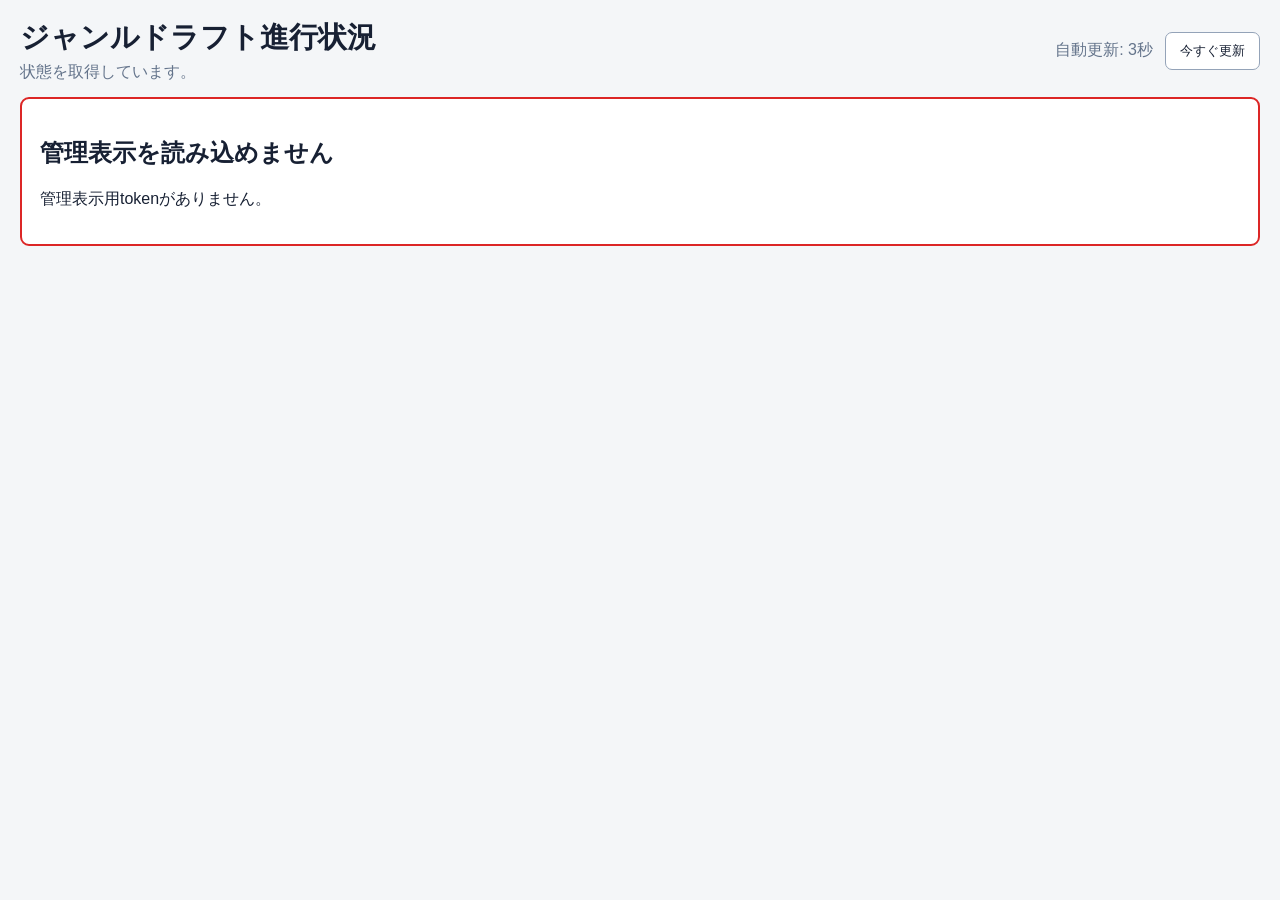
==== admin/index.html @ b1d2f93a "rev0820; admin" ====
<!DOCTYPE html>
<html lang="ja">
<head>
<meta charset="UTF-8">
<meta name="viewport" content="width=device-width, initial-scale=1.0">
<title>ジャンルドラフト進行状況</title>
<link rel="stylesheet" href="./admin.css">
</head>
<body>
<main class="admin-container">
  <header class="admin-header">
    <div>
      <h1>ジャンルドラフト進行状況</h1>
      <p id="set-label" class="subtle">状態を取得しています。</p>
    </div>
    <div class="header-actions">
      <span id="auto-refresh-status" class="subtle">自動更新: 3秒</span>
      <button id="refresh-button" type="button">今すぐ更新</button>
    </div>
  </header>

  <section id="error-panel" class="error-panel" hidden>
    <h2>管理表示を読み込めません</h2>
    <p id="error-message"></p>
  </section>

  <section id="status-panel" hidden>
    <div class="summary-grid">
      <div class="summary-card">
        <span class="summary-label">回答受付</span>
        <strong id="reception-status"></strong>
      </div>
      <div class="summary-card">
        <span class="summary-label">ドラフト状態</span>
        <strong id="draft-status"></strong>
      </div>
      <div class="summary-card">
        <span class="summary-label">進行</span>
        <strong id="progress-label"></strong>
      </div>
      <div class="summary-card">
        <span class="summary-label">最終取得時刻</span>
        <strong id="fetched-at"></strong>
      </div>
    </div>

    <div class="table-wrap">
      <table class="status-table">
        <thead>
          <tr>
            <th class="rank-col">順位</th>
            <th class="name-col">参加者</th>
            <th class="answer-col">希望回答</th>
            <th>第1巡</th>
            <th>第2巡</th>
            <th>第3巡</th>
            <th class="final-col">最終結果</th>
          </tr>
        </thead>
        <tbody id="participant-rows"></tbody>
      </table>
    </div>
  </section>
</main>

<script src="../js/config.js"></script>
<script src="../js/api.js"></script>
<script src="./admin.js"></script>
</body>
</html>
---- admin/admin.css ----
* {
  box-sizing: border-box;
}

body {
  margin: 0;
  font-family: -apple-system, BlinkMacSystemFont, "Segoe UI", "Noto Sans JP", sans-serif;
  background: #f4f6f8;
  color: #172033;
}

.admin-container {
  max-width: 1700px;
  margin: 0 auto;
  padding: 18px 20px 36px;
}

.admin-header {
  display: flex;
  justify-content: space-between;
  align-items: center;
  gap: 24px;
  margin-bottom: 14px;
}

h1 {
  margin: 0 0 4px;
  font-size: 1.8rem;
}

.subtle {
  margin: 0;
  color: #64748b;
}

.header-actions {
  display: flex;
  align-items: center;
  gap: 12px;
}

button {
  padding: 9px 14px;
  border: 1px solid #94a3b8;
  border-radius: 7px;
  background: #fff;
  color: #172033;
  cursor: pointer;
}

.summary-grid {
  display: grid;
  grid-template-columns: repeat(4, minmax(160px, 1fr));
  gap: 10px;
  margin-bottom: 14px;
}

.summary-card {
  padding: 10px 12px;
  border: 1px solid #cbd5e1;
  border-radius: 9px;
  background: #fff;
}

.summary-label {
  display: block;
  color: #64748b;
  font-size: .82rem;
  margin-bottom: 3px;
}

.error-panel {
  padding: 18px;
  border: 2px solid #dc2626;
  border-radius: 9px;
  background: #fff;
}

.table-wrap {
  overflow-x: auto;
  background: #fff;
  border: 1px solid #cbd5e1;
  border-radius: 9px;
}

.status-table {
  width: 100%;
  border-collapse: collapse;
  table-layout: fixed;
  font-size: .93rem;
}

.status-table th,
.status-table td {
  border-bottom: 1px solid #e2e8f0;
  border-right: 1px solid #e2e8f0;
  padding: 8px 9px;
  vertical-align: middle;
}

.status-table th:last-child,
.status-table td:last-child {
  border-right: 0;
}

.status-table th {
  position: sticky;
  top: 0;
  z-index: 1;
  background: #eaf0f6;
  text-align: left;
}

.status-table tbody tr:last-child td {
  border-bottom: 0;
}

.rank-col {
  width: 58px;
  text-align: center !important;
}

.name-col {
  width: 150px;
}

.answer-col {
  width: 175px;
}

.final-col {
  width: 270px;
}

.answer-main {
  font-weight: 700;
}

.answer-time {
  display: block;
  margin-top: 3px;
  color: #64748b;
  font-size: .78rem;
}

.round-empty,
.final-empty {
  color: #94a3b8;
}

.round-genre {
  font-weight: 700;
}

.round-rank {
  display: block;
  margin-top: 2px;
  color: #475569;
  font-size: .78rem;
}

.final-item {
  display: block;
  margin: 2px 0;
}

@media (max-width: 900px) {
  .admin-header {
    flex-direction: column;
    align-items: stretch;
  }

  .summary-grid {
    grid-template-columns: repeat(2, minmax(140px, 1fr));
  }

  .status-table {
    min-width: 1200px;
  }
}
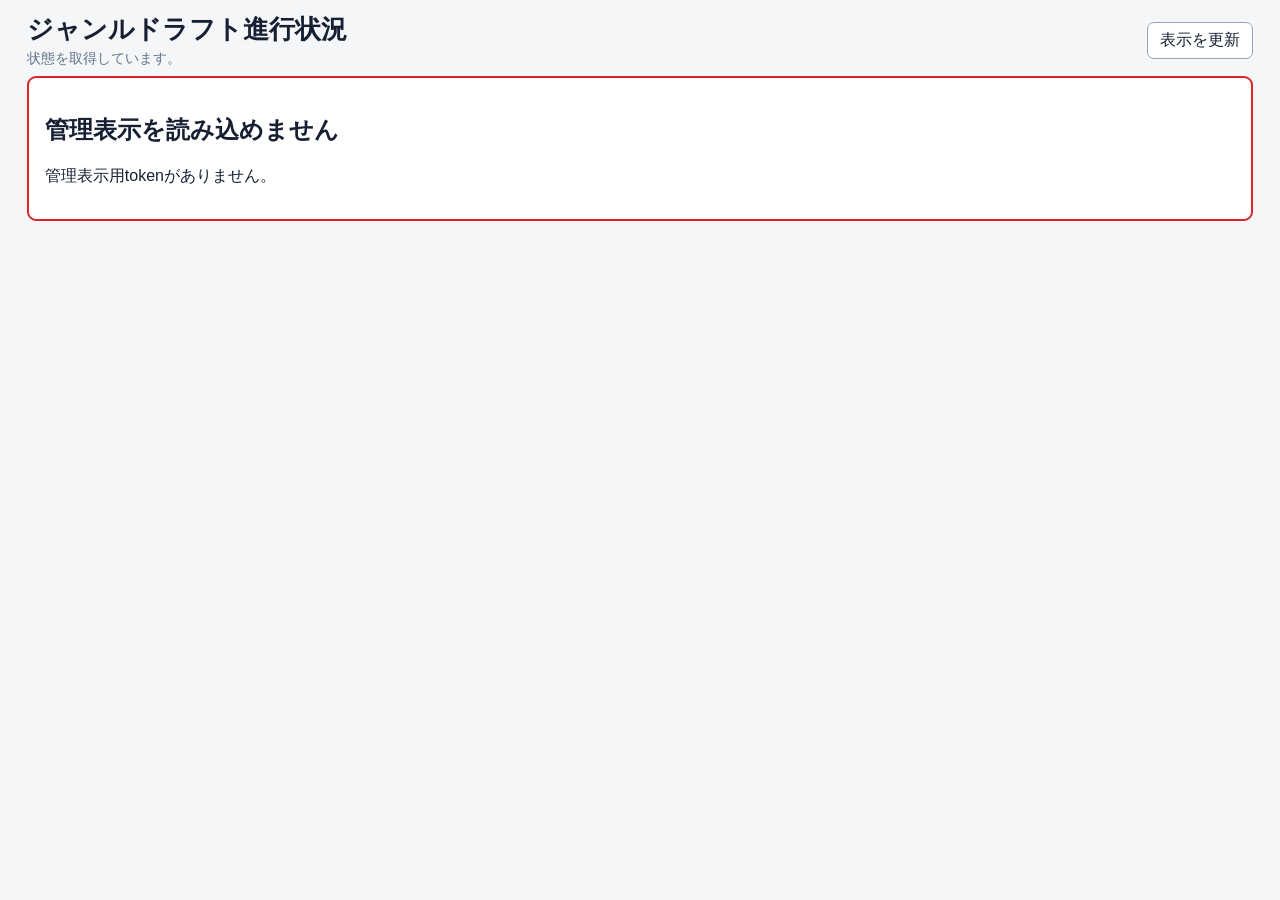
==== commit d1fcd51f: "revised admin view" ====
--- a/admin/index.html
+++ b/admin/index.html
@@ -13,9 +13,9 @@
       <h1>ジャンルドラフト進行状況</h1>
       <p id="set-label" class="subtle">状態を取得しています。</p>
     </div>
+
     <div class="header-actions">
-      <span id="auto-refresh-status" class="subtle">自動更新: 3秒</span>
-      <button id="refresh-button" type="button">今すぐ更新</button>
+      <button id="refresh-button" type="button">表示を更新</button>
     </div>
   </header>
 
@@ -25,43 +25,82 @@
   </section>
 
   <section id="status-panel" hidden>
-    <div class="summary-grid">
-      <div class="summary-card">
+    <div class="summary-row">
+      <div>
         <span class="summary-label">回答受付</span>
         <strong id="reception-status"></strong>
       </div>
-      <div class="summary-card">
+      <div>
         <span class="summary-label">ドラフト状態</span>
         <strong id="draft-status"></strong>
       </div>
-      <div class="summary-card">
+      <div>
         <span class="summary-label">進行</span>
         <strong id="progress-label"></strong>
       </div>
-      <div class="summary-card">
-        <span class="summary-label">最終取得時刻</span>
+      <div>
+        <span class="summary-label">表示更新</span>
         <strong id="fetched-at"></strong>
       </div>
     </div>
 
-    <div class="table-wrap">
-      <table class="status-table">
-        <thead>
-          <tr>
-            <th class="rank-col">順位</th>
-            <th class="name-col">参加者</th>
-            <th class="answer-col">希望回答</th>
-            <th>第1巡</th>
-            <th>第2巡</th>
-            <th>第3巡</th>
-            <th class="final-col">最終結果</th>
-          </tr>
-        </thead>
-        <tbody id="participant-rows"></tbody>
-      </table>
+    <nav class="round-links" aria-label="巡別結果">
+      <button class="round-link" type="button" data-round="1">第1巡</button>
+      <button class="round-link" type="button" data-round="2">第2巡</button>
+      <button class="round-link" type="button" data-round="3">第3巡</button>
+    </nav>
+
+    <div class="participant-tables">
+      <div class="table-wrap">
+        <table class="status-table">
+          <thead>
+            <tr>
+              <th class="rank-col">順位</th>
+              <th class="name-col">参加者</th>
+              <th class="answer-col">回答状況</th>
+              <th class="final-col">最終結果</th>
+            </tr>
+          </thead>
+          <tbody id="participant-rows-left"></tbody>
+        </table>
+      </div>
+
+      <div class="table-wrap">
+        <table class="status-table">
+          <thead>
+            <tr>
+              <th class="rank-col">順位</th>
+              <th class="name-col">参加者</th>
+              <th class="answer-col">回答状況</th>
+              <th class="final-col">最終結果</th>
+            </tr>
+          </thead>
+          <tbody id="participant-rows-right"></tbody>
+        </table>
+      </div>
     </div>
   </section>
 </main>
+
+<dialog id="round-dialog" class="round-dialog">
+  <div class="dialog-header">
+    <h2 id="round-dialog-title">第1巡 結果</h2>
+    <button id="dialog-close" type="button" class="dialog-close">閉じる</button>
+  </div>
+
+  <div class="round-dialog-table-wrap">
+    <table class="round-dialog-table">
+      <thead>
+        <tr>
+          <th class="dialog-rank-col">順位</th>
+          <th class="dialog-name-col">参加者</th>
+          <th>その巡の結果</th>
+        </tr>
+      </thead>
+      <tbody id="round-dialog-body"></tbody>
+    </table>
+  </div>
+</dialog>
 
 <script src="../js/config.js"></script>
 <script src="../js/api.js"></script>
--- a/admin/admin.css
+++ b/admin/admin.css
@@ -10,92 +10,123 @@
 }
 
 .admin-container {
-  max-width: 1700px;
+  width: min(98vw, 1800px);
   margin: 0 auto;
-  padding: 18px 20px 36px;
+  padding: 12px 14px 20px;
 }
 
 .admin-header {
   display: flex;
   justify-content: space-between;
   align-items: center;
-  gap: 24px;
-  margin-bottom: 14px;
+  gap: 20px;
+  margin-bottom: 8px;
 }
 
 h1 {
-  margin: 0 0 4px;
-  font-size: 1.8rem;
+  margin: 0 0 2px;
+  font-size: clamp(1.35rem, 2vw, 1.9rem);
 }
 
 .subtle {
   margin: 0;
   color: #64748b;
+  font-size: .88rem;
 }
 
 .header-actions {
   display: flex;
   align-items: center;
-  gap: 12px;
+  gap: 10px;
 }
 
 button {
-  padding: 9px 14px;
+  padding: 7px 12px;
   border: 1px solid #94a3b8;
   border-radius: 7px;
   background: #fff;
   color: #172033;
   cursor: pointer;
-}
-
-.summary-grid {
+  font: inherit;
+}
+
+button:hover {
+  background: #f8fafc;
+}
+
+.summary-row {
   display: grid;
-  grid-template-columns: repeat(4, minmax(160px, 1fr));
-  gap: 10px;
-  margin-bottom: 14px;
-}
-
-.summary-card {
-  padding: 10px 12px;
+  grid-template-columns: repeat(4, minmax(120px, 1fr));
+  gap: 6px 14px;
+  margin-bottom: 8px;
+  padding: 7px 10px;
   border: 1px solid #cbd5e1;
-  border-radius: 9px;
-  background: #fff;
+  border-radius: 8px;
+  background: #fff;
+}
+
+.summary-row > div {
+  min-width: 0;
 }
 
 .summary-label {
-  display: block;
+  display: inline-block;
+  margin-right: 6px;
   color: #64748b;
-  font-size: .82rem;
-  margin-bottom: 3px;
+  font-size: .78rem;
 }
 
 .error-panel {
-  padding: 18px;
+  padding: 16px;
   border: 2px solid #dc2626;
   border-radius: 9px;
   background: #fff;
 }
 
+.round-links {
+  display: flex;
+  justify-content: center;
+  gap: 14px;
+  margin: 7px 0 9px;
+}
+
+.round-link {
+  min-width: 110px;
+  padding: 7px 16px;
+  border-color: #2563eb;
+  color: #1d4ed8;
+  font-weight: 700;
+  text-decoration: underline;
+}
+
+.participant-tables {
+  display: grid;
+  grid-template-columns: 1fr 1fr;
+  gap: 10px;
+  align-items: start;
+}
+
 .table-wrap {
-  overflow-x: auto;
+  overflow: hidden;
   background: #fff;
   border: 1px solid #cbd5e1;
-  border-radius: 9px;
+  border-radius: 8px;
 }
 
 .status-table {
   width: 100%;
   border-collapse: collapse;
   table-layout: fixed;
-  font-size: .93rem;
+  font-size: clamp(.72rem, .95vw, .9rem);
 }
 
 .status-table th,
 .status-table td {
   border-bottom: 1px solid #e2e8f0;
   border-right: 1px solid #e2e8f0;
-  padding: 8px 9px;
+  padding: 5px 6px;
   vertical-align: middle;
+  line-height: 1.25;
 }
 
 .status-table th:last-child,
@@ -103,78 +134,150 @@
   border-right: 0;
 }
 
+.status-table tr:last-child td {
+  border-bottom: 0;
+}
+
 .status-table th {
+  background: #eaf0f6;
+  text-align: left;
+  white-space: nowrap;
+}
+
+.rank-col {
+  width: 46px;
+  text-align: center !important;
+}
+
+.name-col {
+  width: 112px;
+}
+
+.answer-col {
+  width: 128px;
+}
+
+.final-col {
+  width: auto;
+}
+
+.answer-main {
+  font-weight: 700;
+}
+
+.answer-time {
+  display: block;
+  margin-top: 2px;
+  color: #64748b;
+  font-size: .72rem;
+  white-space: nowrap;
+}
+
+.final-empty {
+  color: #94a3b8;
+}
+
+.final-items {
+  display: flex;
+  flex-wrap: wrap;
+  gap: 2px 8px;
+}
+
+.final-item {
+  white-space: nowrap;
+}
+
+.final-rank {
+  color: #475569;
+  font-size: .78em;
+}
+
+/* 巡別結果ダイアログ */
+.round-dialog {
+  width: min(760px, 92vw);
+  max-height: 88vh;
+  padding: 0;
+  border: 1px solid #64748b;
+  border-radius: 10px;
+  background: #fff;
+}
+
+.round-dialog::backdrop {
+  background: rgba(15, 23, 42, .55);
+}
+
+.dialog-header {
+  display: flex;
+  justify-content: space-between;
+  align-items: center;
+  gap: 16px;
+  padding: 12px 14px;
+  border-bottom: 1px solid #cbd5e1;
+  background: #eef3f8;
+}
+
+.dialog-header h2 {
+  margin: 0;
+  font-size: 1.25rem;
+}
+
+.dialog-close {
+  min-width: 72px;
+}
+
+.round-dialog-table-wrap {
+  max-height: calc(88vh - 62px);
+  overflow: auto;
+}
+
+.round-dialog-table {
+  width: 100%;
+  border-collapse: collapse;
+  table-layout: fixed;
+}
+
+.round-dialog-table th,
+.round-dialog-table td {
+  padding: 8px 10px;
+  border-bottom: 1px solid #e2e8f0;
+  vertical-align: middle;
+}
+
+.round-dialog-table th {
   position: sticky;
   top: 0;
-  z-index: 1;
-  background: #eaf0f6;
+  background: #f8fafc;
   text-align: left;
 }
 
-.status-table tbody tr:last-child td {
-  border-bottom: 0;
-}
-
-.rank-col {
+.dialog-rank-col {
   width: 58px;
   text-align: center !important;
 }
 
-.name-col {
-  width: 150px;
-}
-
-.answer-col {
-  width: 175px;
-}
-
-.final-col {
-  width: 270px;
-}
-
-.answer-main {
+.dialog-name-col {
+  width: 180px;
+}
+
+.round-result-genre {
   font-weight: 700;
 }
 
-.answer-time {
-  display: block;
-  margin-top: 3px;
-  color: #64748b;
-  font-size: .78rem;
-}
-
-.round-empty,
-.final-empty {
+.round-result-rank {
+  margin-left: 8px;
+  color: #475569;
+}
+
+.round-result-empty {
   color: #94a3b8;
 }
 
-.round-genre {
-  font-weight: 700;
-}
-
-.round-rank {
-  display: block;
-  margin-top: 2px;
-  color: #475569;
-  font-size: .78rem;
-}
-
-.final-item {
-  display: block;
-  margin: 2px 0;
-}
-
-@media (max-width: 900px) {
-  .admin-header {
-    flex-direction: column;
-    align-items: stretch;
+@media (max-width: 1000px) {
+  .participant-tables {
+    grid-template-columns: 1fr;
   }
 
-  .summary-grid {
+  .summary-row {
     grid-template-columns: repeat(2, minmax(140px, 1fr));
   }
-
-  .status-table {
-    min-width: 1200px;
-  }
-}
+}
